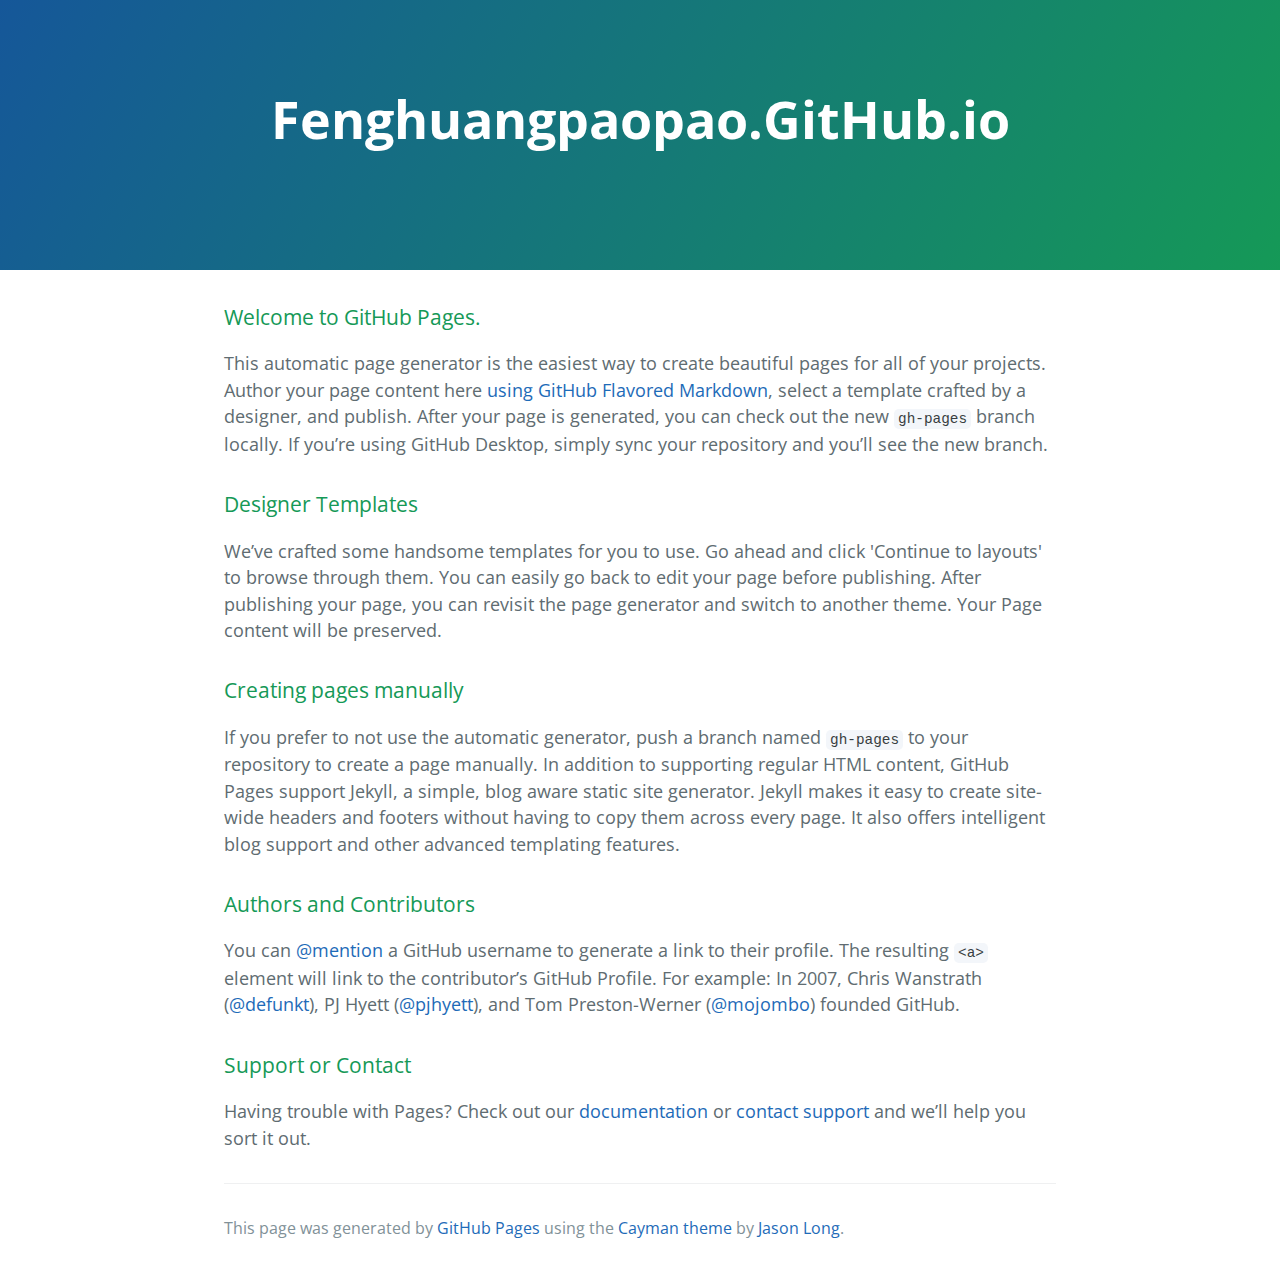
==== index.html @ 61e1c069 "Replace master branch with page content via GitHub" ====
<!DOCTYPE html>
<html lang="en-us">
  <head>
    <meta charset="UTF-8">
    <title>Fenghuangpaopao.GitHub.io by fenghuangpaopao</title>
    <meta name="viewport" content="width=device-width, initial-scale=1">
    <link rel="stylesheet" type="text/css" href="stylesheets/normalize.css" media="screen">
    <link href='https://fonts.googleapis.com/css?family=Open+Sans:400,700' rel='stylesheet' type='text/css'>
    <link rel="stylesheet" type="text/css" href="stylesheets/stylesheet.css" media="screen">
    <link rel="stylesheet" type="text/css" href="stylesheets/github-light.css" media="screen">
  </head>
  <body>
    <section class="page-header">
      <h1 class="project-name">Fenghuangpaopao.GitHub.io</h1>
      <h2 class="project-tagline"></h2>
    </section>

    <section class="main-content">
      <h3>
<a id="welcome-to-github-pages" class="anchor" href="#welcome-to-github-pages" aria-hidden="true"><span aria-hidden="true" class="octicon octicon-link"></span></a>Welcome to GitHub Pages.</h3>

<p>This automatic page generator is the easiest way to create beautiful pages for all of your projects. Author your page content here <a href="https://guides.github.com/features/mastering-markdown/">using GitHub Flavored Markdown</a>, select a template crafted by a designer, and publish. After your page is generated, you can check out the new <code>gh-pages</code> branch locally. If you’re using GitHub Desktop, simply sync your repository and you’ll see the new branch.</p>

<h3>
<a id="designer-templates" class="anchor" href="#designer-templates" aria-hidden="true"><span aria-hidden="true" class="octicon octicon-link"></span></a>Designer Templates</h3>

<p>We’ve crafted some handsome templates for you to use. Go ahead and click 'Continue to layouts' to browse through them. You can easily go back to edit your page before publishing. After publishing your page, you can revisit the page generator and switch to another theme. Your Page content will be preserved.</p>

<h3>
<a id="creating-pages-manually" class="anchor" href="#creating-pages-manually" aria-hidden="true"><span aria-hidden="true" class="octicon octicon-link"></span></a>Creating pages manually</h3>

<p>If you prefer to not use the automatic generator, push a branch named <code>gh-pages</code> to your repository to create a page manually. In addition to supporting regular HTML content, GitHub Pages support Jekyll, a simple, blog aware static site generator. Jekyll makes it easy to create site-wide headers and footers without having to copy them across every page. It also offers intelligent blog support and other advanced templating features.</p>

<h3>
<a id="authors-and-contributors" class="anchor" href="#authors-and-contributors" aria-hidden="true"><span aria-hidden="true" class="octicon octicon-link"></span></a>Authors and Contributors</h3>

<p>You can <a href="https://help.github.com/articles/basic-writing-and-formatting-syntax/#mentioning-users-and-teams" class="user-mention">@mention</a> a GitHub username to generate a link to their profile. The resulting <code>&lt;a&gt;</code> element will link to the contributor’s GitHub Profile. For example: In 2007, Chris Wanstrath (<a href="https://github.com/defunkt" class="user-mention">@defunkt</a>), PJ Hyett (<a href="https://github.com/pjhyett" class="user-mention">@pjhyett</a>), and Tom Preston-Werner (<a href="https://github.com/mojombo" class="user-mention">@mojombo</a>) founded GitHub.</p>

<h3>
<a id="support-or-contact" class="anchor" href="#support-or-contact" aria-hidden="true"><span aria-hidden="true" class="octicon octicon-link"></span></a>Support or Contact</h3>

<p>Having trouble with Pages? Check out our <a href="https://help.github.com/pages">documentation</a> or <a href="https://github.com/contact">contact support</a> and we’ll help you sort it out.</p>

      <footer class="site-footer">

        <span class="site-footer-credits">This page was generated by <a href="https://pages.github.com">GitHub Pages</a> using the <a href="https://github.com/jasonlong/cayman-theme">Cayman theme</a> by <a href="https://twitter.com/jasonlong">Jason Long</a>.</span>
      </footer>

    </section>

  
  </body>
</html>
---- stylesheets/stylesheet.css ----
* {
  box-sizing: border-box; }

body {
  padding: 0;
  margin: 0;
  font-family: "Open Sans", "Helvetica Neue", Helvetica, Arial, sans-serif;
  font-size: 16px;
  line-height: 1.5;
  color: #606c71; }

a {
  color: #1e6bb8;
  text-decoration: none; }
  a:hover {
    text-decoration: underline; }

.btn {
  display: inline-block;
  margin-bottom: 1rem;
  color: rgba(255, 255, 255, 0.7);
  background-color: rgba(255, 255, 255, 0.08);
  border-color: rgba(255, 255, 255, 0.2);
  border-style: solid;
  border-width: 1px;
  border-radius: 0.3rem;
  transition: color 0.2s, background-color 0.2s, border-color 0.2s; }
  .btn + .btn {
    margin-left: 1rem; }

.btn:hover {
  color: rgba(255, 255, 255, 0.8);
  text-decoration: none;
  background-color: rgba(255, 255, 255, 0.2);
  border-color: rgba(255, 255, 255, 0.3); }

@media screen and (min-width: 64em) {
  .btn {
    padding: 0.75rem 1rem; } }

@media screen and (min-width: 42em) and (max-width: 64em) {
  .btn {
    padding: 0.6rem 0.9rem;
    font-size: 0.9rem; } }

@media screen and (max-width: 42em) {
  .btn {
    display: block;
    width: 100%;
    padding: 0.75rem;
    font-size: 0.9rem; }
    .btn + .btn {
      margin-top: 1rem;
      margin-left: 0; } }

.page-header {
  color: #fff;
  text-align: center;
  background-color: #159957;
  background-image: linear-gradient(120deg, #155799, #159957); }

@media screen and (min-width: 64em) {
  .page-header {
    padding: 5rem 6rem; } }

@media screen and (min-width: 42em) and (max-width: 64em) {
  .page-header {
    padding: 3rem 4rem; } }

@media screen and (max-width: 42em) {
  .page-header {
    padding: 2rem 1rem; } }

.project-name {
  margin-top: 0;
  margin-bottom: 0.1rem; }

@media screen and (min-width: 64em) {
  .project-name {
    font-size: 3.25rem; } }

@media screen and (min-width: 42em) and (max-width: 64em) {
  .project-name {
    font-size: 2.25rem; } }

@media screen and (max-width: 42em) {
  .project-name {
    font-size: 1.75rem; } }

.project-tagline {
  margin-bottom: 2rem;
  font-weight: normal;
  opacity: 0.7; }

@media screen and (min-width: 64em) {
  .project-tagline {
    font-size: 1.25rem; } }

@media screen and (min-width: 42em) and (max-width: 64em) {
  .project-tagline {
    font-size: 1.15rem; } }

@media screen and (max-width: 42em) {
  .project-tagline {
    font-size: 1rem; } }

.main-content :first-child {
  margin-top: 0; }
.main-content img {
  max-width: 100%; }
.main-content h1, .main-content h2, .main-content h3, .main-content h4, .main-content h5, .main-content h6 {
  margin-top: 2rem;
  margin-bottom: 1rem;
  font-weight: normal;
  color: #159957; }
.main-content p {
  margin-bottom: 1em; }
.main-content code {
  padding: 2px 4px;
  font-family: Consolas, "Liberation Mono", Menlo, Courier, monospace;
  font-size: 0.9rem;
  color: #383e41;
  background-color: #f3f6fa;
  border-radius: 0.3rem; }
.main-content pre {
  padding: 0.8rem;
  margin-top: 0;
  margin-bottom: 1rem;
  font: 1rem Consolas, "Liberation Mono", Menlo, Courier, monospace;
  color: #567482;
  word-wrap: normal;
  background-color: #f3f6fa;
  border: solid 1px #dce6f0;
  border-radius: 0.3rem; }
  .main-content pre > code {
    padding: 0;
    margin: 0;
    font-size: 0.9rem;
    color: #567482;
    word-break: normal;
    white-space: pre;
    background: transparent;
    border: 0; }
.main-content .highlight {
  margin-bottom: 1rem; }
  .main-content .highlight pre {
    margin-bottom: 0;
    word-break: normal; }
.main-content .highlight pre, .main-content pre {
  padding: 0.8rem;
  overflow: auto;
  font-size: 0.9rem;
  line-height: 1.45;
  border-radius: 0.3rem; }
.main-content pre code, .main-content pre tt {
  display: inline;
  max-width: initial;
  padding: 0;
  margin: 0;
  overflow: initial;
  line-height: inherit;
  word-wrap: normal;
  background-color: transparent;
  border: 0; }
  .main-content pre code:before, .main-content pre code:after, .main-content pre tt:before, .main-content pre tt:after {
    content: normal; }
.main-content ul, .main-content ol {
  margin-top: 0; }
.main-content blockquote {
  padding: 0 1rem;
  margin-left: 0;
  color: #819198;
  border-left: 0.3rem solid #dce6f0; }
  .main-content blockquote > :first-child {
    margin-top: 0; }
  .main-content blockquote > :last-child {
    margin-bottom: 0; }
.main-content table {
  display: block;
  width: 100%;
  overflow: auto;
  word-break: normal;
  word-break: keep-all; }
  .main-content table th {
    font-weight: bold; }
  .main-content table th, .main-content table td {
    padding: 0.5rem 1rem;
    border: 1px solid #e9ebec; }
.main-content dl {
  padding: 0; }
  .main-content dl dt {
    padding: 0;
    margin-top: 1rem;
    font-size: 1rem;
    font-weight: bold; }
  .main-content dl dd {
    padding: 0;
    margin-bottom: 1rem; }
.main-content hr {
  height: 2px;
  padding: 0;
  margin: 1rem 0;
  background-color: #eff0f1;
  border: 0; }

@media screen and (min-width: 64em) {
  .main-content {
    max-width: 64rem;
    padding: 2rem 6rem;
    margin: 0 auto;
    font-size: 1.1rem; } }

@media screen and (min-width: 42em) and (max-width: 64em) {
  .main-content {
    padding: 2rem 4rem;
    font-size: 1.1rem; } }

@media screen and (max-width: 42em) {
  .main-content {
    padding: 2rem 1rem;
    font-size: 1rem; } }

.site-footer {
  padding-top: 2rem;
  margin-top: 2rem;
  border-top: solid 1px #eff0f1; }

.site-footer-owner {
  display: block;
  font-weight: bold; }

.site-footer-credits {
  color: #819198; }

@media screen and (min-width: 64em) {
  .site-footer {
    font-size: 1rem; } }

@media screen and (min-width: 42em) and (max-width: 64em) {
  .site-footer {
    font-size: 1rem; } }

@media screen and (max-width: 42em) {
  .site-footer {
    font-size: 0.9rem; } }
---- stylesheets/github-light.css ----
/*
The MIT License (MIT)

Copyright (c) 2016 GitHub, Inc.

Permission is hereby granted, free of charge, to any person obtaining a copy
of this software and associated documentation files (the "Software"), to deal
in the Software without restriction, including without limitation the rights
to use, copy, modify, merge, publish, distribute, sublicense, and/or sell
copies of the Software, and to permit persons to whom the Software is
furnished to do so, subject to the following conditions:

The above copyright notice and this permission notice shall be included in all
copies or substantial portions of the Software.

THE SOFTWARE IS PROVIDED "AS IS", WITHOUT WARRANTY OF ANY KIND, EXPRESS OR
IMPLIED, INCLUDING BUT NOT LIMITED TO THE WARRANTIES OF MERCHANTABILITY,
FITNESS FOR A PARTICULAR PURPOSE AND NONINFRINGEMENT. IN NO EVENT SHALL THE
AUTHORS OR COPYRIGHT HOLDERS BE LIABLE FOR ANY CLAIM, DAMAGES OR OTHER
LIABILITY, WHETHER IN AN ACTION OF CONTRACT, TORT OR OTHERWISE, ARISING FROM,
OUT OF OR IN CONNECTION WITH THE SOFTWARE OR THE USE OR OTHER DEALINGS IN THE
SOFTWARE.

*/

.pl-c /* comment */ {
  color: #969896;
}

.pl-c1 /* constant, variable.other.constant, support, meta.property-name, support.constant, support.variable, meta.module-reference, markup.raw, meta.diff.header */,
.pl-s .pl-v /* string variable */ {
  color: #0086b3;
}

.pl-e /* entity */,
.pl-en /* entity.name */ {
  color: #795da3;
}

.pl-smi /* variable.parameter.function, storage.modifier.package, storage.modifier.import, storage.type.java, variable.other */,
.pl-s .pl-s1 /* string source */ {
  color: #333;
}

.pl-ent /* entity.name.tag */ {
  color: #63a35c;
}

.pl-k /* keyword, storage, storage.type */ {
  color: #a71d5d;
}

.pl-s /* string */,
.pl-pds /* punctuation.definition.string, string.regexp.character-class */,
.pl-s .pl-pse .pl-s1 /* string punctuation.section.embedded source */,
.pl-sr /* string.regexp */,
.pl-sr .pl-cce /* string.regexp constant.character.escape */,
.pl-sr .pl-sre /* string.regexp source.ruby.embedded */,
.pl-sr .pl-sra /* string.regexp string.regexp.arbitrary-repitition */ {
  color: #183691;
}

.pl-v /* variable */ {
  color: #ed6a43;
}

.pl-id /* invalid.deprecated */ {
  color: #b52a1d;
}

.pl-ii /* invalid.illegal */ {
  color: #f8f8f8;
  background-color: #b52a1d;
}

.pl-sr .pl-cce /* string.regexp constant.character.escape */ {
  font-weight: bold;
  color: #63a35c;
}

.pl-ml /* markup.list */ {
  color: #693a17;
}

.pl-mh /* markup.heading */,
.pl-mh .pl-en /* markup.heading entity.name */,
.pl-ms /* meta.separator */ {
  font-weight: bold;
  color: #1d3e81;
}

.pl-mq /* markup.quote */ {
  color: #008080;
}

.pl-mi /* markup.italic */ {
  font-style: italic;
  color: #333;
}

.pl-mb /* markup.bold */ {
  font-weight: bold;
  color: #333;
}

.pl-md /* markup.deleted, meta.diff.header.from-file */ {
  color: #bd2c00;
  background-color: #ffecec;
}

.pl-mi1 /* markup.inserted, meta.diff.header.to-file */ {
  color: #55a532;
  background-color: #eaffea;
}

.pl-mdr /* meta.diff.range */ {
  font-weight: bold;
  color: #795da3;
}

.pl-mo /* meta.output */ {
  color: #1d3e81;
}
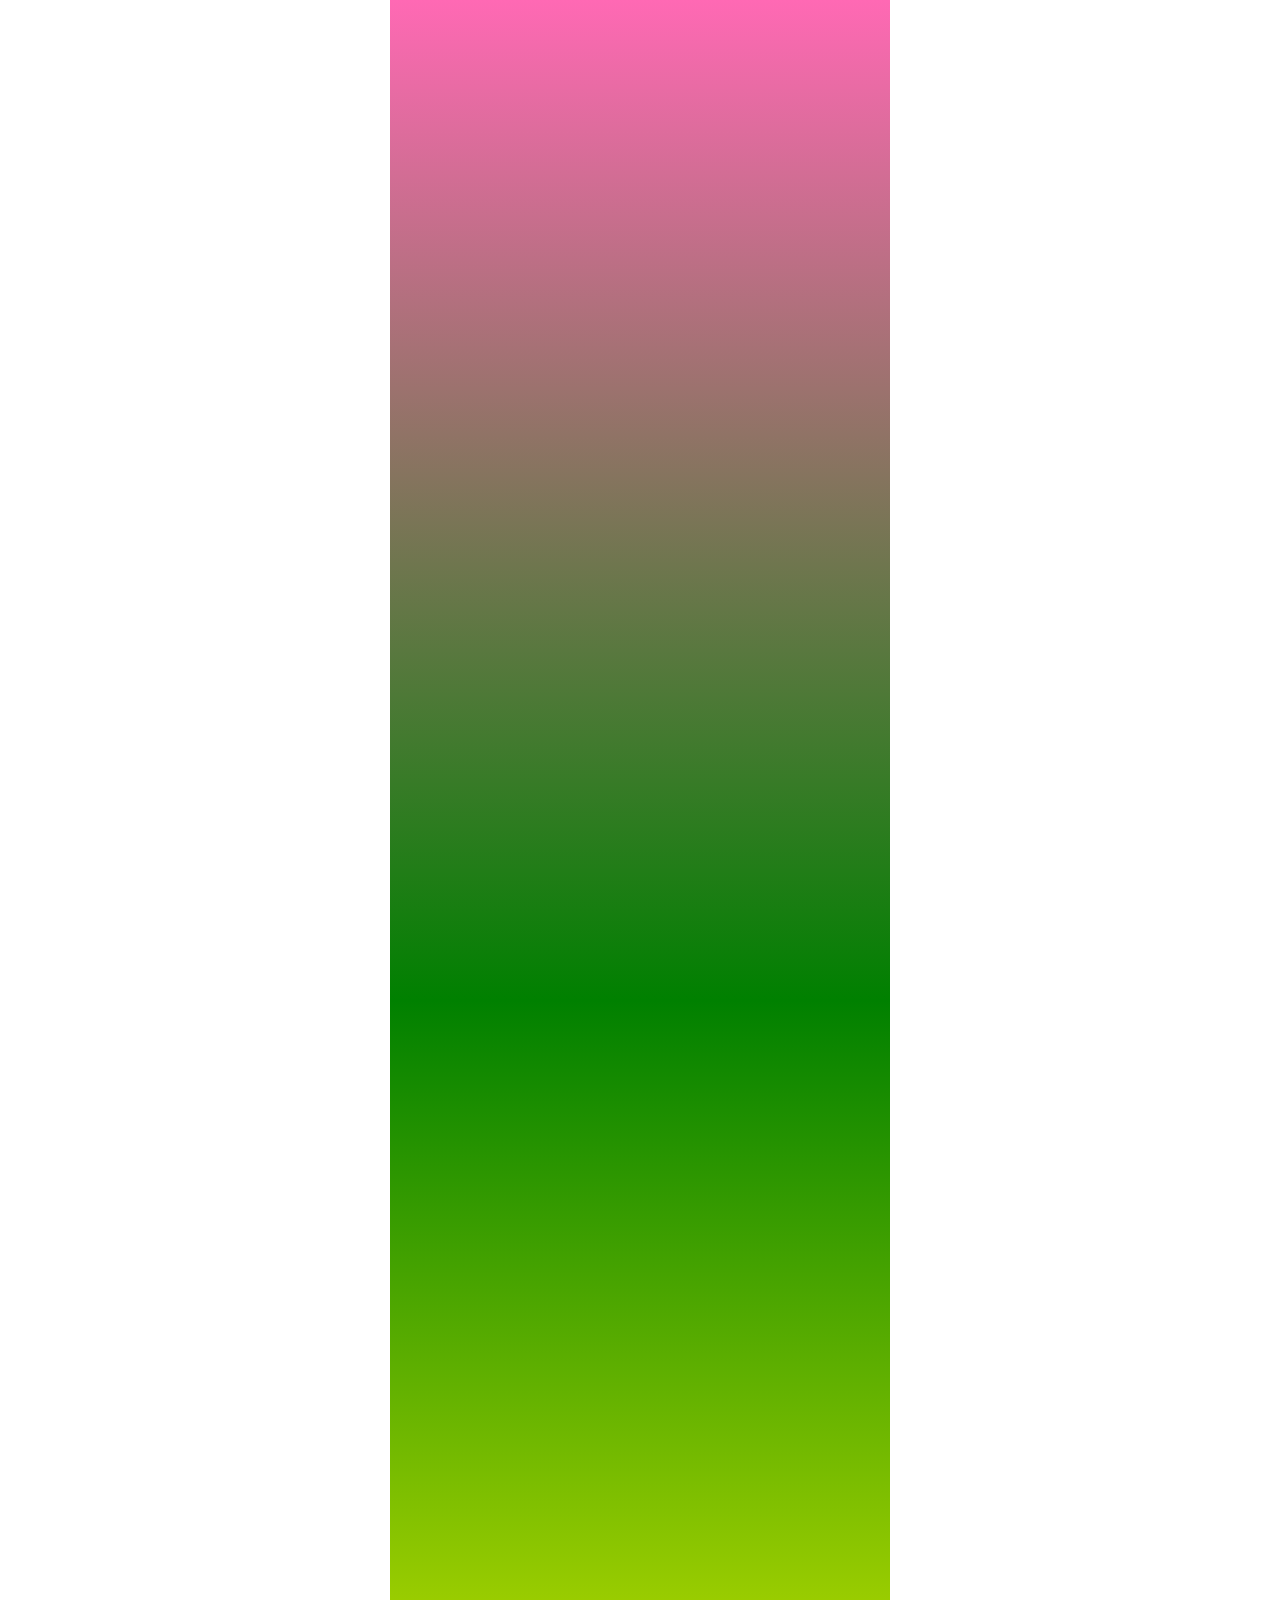
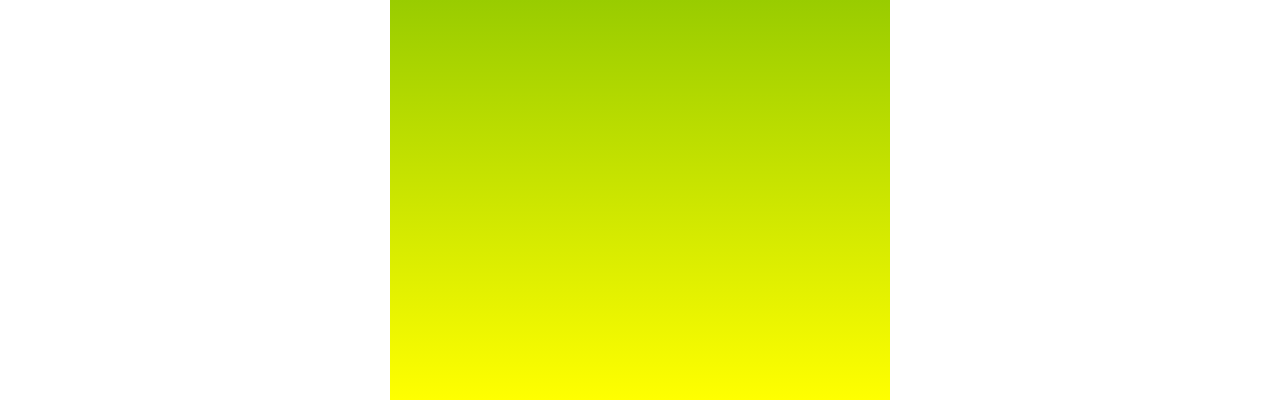
==== commit d3cfcd13: "1.0" ====
--- a/index.html
+++ b/index.html
@@ -1,53 +1,77 @@
 <!DOCTYPE html>
-<html lang="en-us">
-  <head>
-    <meta charset="UTF-8">
-    <title>Fenghuangpaopao.GitHub.io by fenghuangpaopao</title>
-    <meta name="viewport" content="width=device-width, initial-scale=1">
-    <link rel="stylesheet" type="text/css" href="stylesheets/normalize.css" media="screen">
-    <link href='https://fonts.googleapis.com/css?family=Open+Sans:400,700' rel='stylesheet' type='text/css'>
-    <link rel="stylesheet" type="text/css" href="stylesheets/stylesheet.css" media="screen">
-    <link rel="stylesheet" type="text/css" href="stylesheets/github-light.css" media="screen">
-  </head>
-  <body>
-    <section class="page-header">
-      <h1 class="project-name">Fenghuangpaopao.GitHub.io</h1>
-      <h2 class="project-tagline"></h2>
-    </section>
+<html lang="en">
+<head>
+	<meta charset="UTF-8">
+	<title>Document</title>
+	<style type="text/css">
+	*{
+		margin: 0;
+		padding: 0;
+	}
+	.container{
+		height: 2000px;
+		width: 500px;
+		margin: 0 auto;
+		background: -webkit-linear-gradient(top,hotpink,green,yellow);
+	}
+	.slider{
+		height: 100px;
+		width: 100px;
+		background: #ccc;
+		position: fixed;
+		right: 100px;
+		bottom: 100px;
+		display: none;
+	}
+	</style>
+	</head>
+<body>
+	<div class="container"></div>
+	<div class="slider"></div>
+</body>
+<script type="text/javascript" src='tween.js'></script>
+<script type="text/javascript">
+	// 1 判断当前内容滚动高度  scrollTop > 0--->slider display:block
+	// 2给slider onclick  ---->srcollTop=0,slider display: none
+window.onload = function(){
+	var slider = document.querySelector('.slider');
+	var timer = null;
+	window.onscroll = function(){
+		//IE 获取body document.documentElement
+		if(document.body.scrollTop > 0){
+			slider.style.display = 'block';
+		}else{
+			slider.style.display = 'none';
+		}
+	}
+	slider.onclick = function(){
+		// document.body.scrollTop = 0;
+		var start = document.body.scrollTop;
+		var end = 0;
+		var change = end - start;
+		var step = 0;
+		var maxStep = 100;
+		if(timer){
+			clearInterval(timer);
+		}
+		timer = setInterval(function(){
+			step++;
+			if(step == maxStep){
+				clearInterval(timer);
+			}
+			// document.body.scrollTop = start+change/maxStep*step;
+			document.body.scrollTop = Tween.Bounce.easeOut(step,start,change,maxStep);
+		},16)
+	}
 
-    <section class="main-content">
-      <h3>
-<a id="welcome-to-github-pages" class="anchor" href="#welcome-to-github-pages" aria-hidden="true"><span aria-hidden="true" class="octicon octicon-link"></span></a>Welcome to GitHub Pages.</h3>
 
-<p>This automatic page generator is the easiest way to create beautiful pages for all of your projects. Author your page content here <a href="https://guides.github.com/features/mastering-markdown/">using GitHub Flavored Markdown</a>, select a template crafted by a designer, and publish. After your page is generated, you can check out the new <code>gh-pages</code> branch locally. If you’re using GitHub Desktop, simply sync your repository and you’ll see the new branch.</p>
 
-<h3>
-<a id="designer-templates" class="anchor" href="#designer-templates" aria-hidden="true"><span aria-hidden="true" class="octicon octicon-link"></span></a>Designer Templates</h3>
 
-<p>We’ve crafted some handsome templates for you to use. Go ahead and click 'Continue to layouts' to browse through them. You can easily go back to edit your page before publishing. After publishing your page, you can revisit the page generator and switch to another theme. Your Page content will be preserved.</p>
 
-<h3>
-<a id="creating-pages-manually" class="anchor" href="#creating-pages-manually" aria-hidden="true"><span aria-hidden="true" class="octicon octicon-link"></span></a>Creating pages manually</h3>
+}
+</script>
 
-<p>If you prefer to not use the automatic generator, push a branch named <code>gh-pages</code> to your repository to create a page manually. In addition to supporting regular HTML content, GitHub Pages support Jekyll, a simple, blog aware static site generator. Jekyll makes it easy to create site-wide headers and footers without having to copy them across every page. It also offers intelligent blog support and other advanced templating features.</p>
 
-<h3>
-<a id="authors-and-contributors" class="anchor" href="#authors-and-contributors" aria-hidden="true"><span aria-hidden="true" class="octicon octicon-link"></span></a>Authors and Contributors</h3>
 
-<p>You can <a href="https://help.github.com/articles/basic-writing-and-formatting-syntax/#mentioning-users-and-teams" class="user-mention">@mention</a> a GitHub username to generate a link to their profile. The resulting <code>&lt;a&gt;</code> element will link to the contributor’s GitHub Profile. For example: In 2007, Chris Wanstrath (<a href="https://github.com/defunkt" class="user-mention">@defunkt</a>), PJ Hyett (<a href="https://github.com/pjhyett" class="user-mention">@pjhyett</a>), and Tom Preston-Werner (<a href="https://github.com/mojombo" class="user-mention">@mojombo</a>) founded GitHub.</p>
 
-<h3>
-<a id="support-or-contact" class="anchor" href="#support-or-contact" aria-hidden="true"><span aria-hidden="true" class="octicon octicon-link"></span></a>Support or Contact</h3>
-
-<p>Having trouble with Pages? Check out our <a href="https://help.github.com/pages">documentation</a> or <a href="https://github.com/contact">contact support</a> and we’ll help you sort it out.</p>
-
-      <footer class="site-footer">
-
-        <span class="site-footer-credits">This page was generated by <a href="https://pages.github.com">GitHub Pages</a> using the <a href="https://github.com/jasonlong/cayman-theme">Cayman theme</a> by <a href="https://twitter.com/jasonlong">Jason Long</a>.</span>
-      </footer>
-
-    </section>
-
-  
-  </body>
-</html>
+</html>